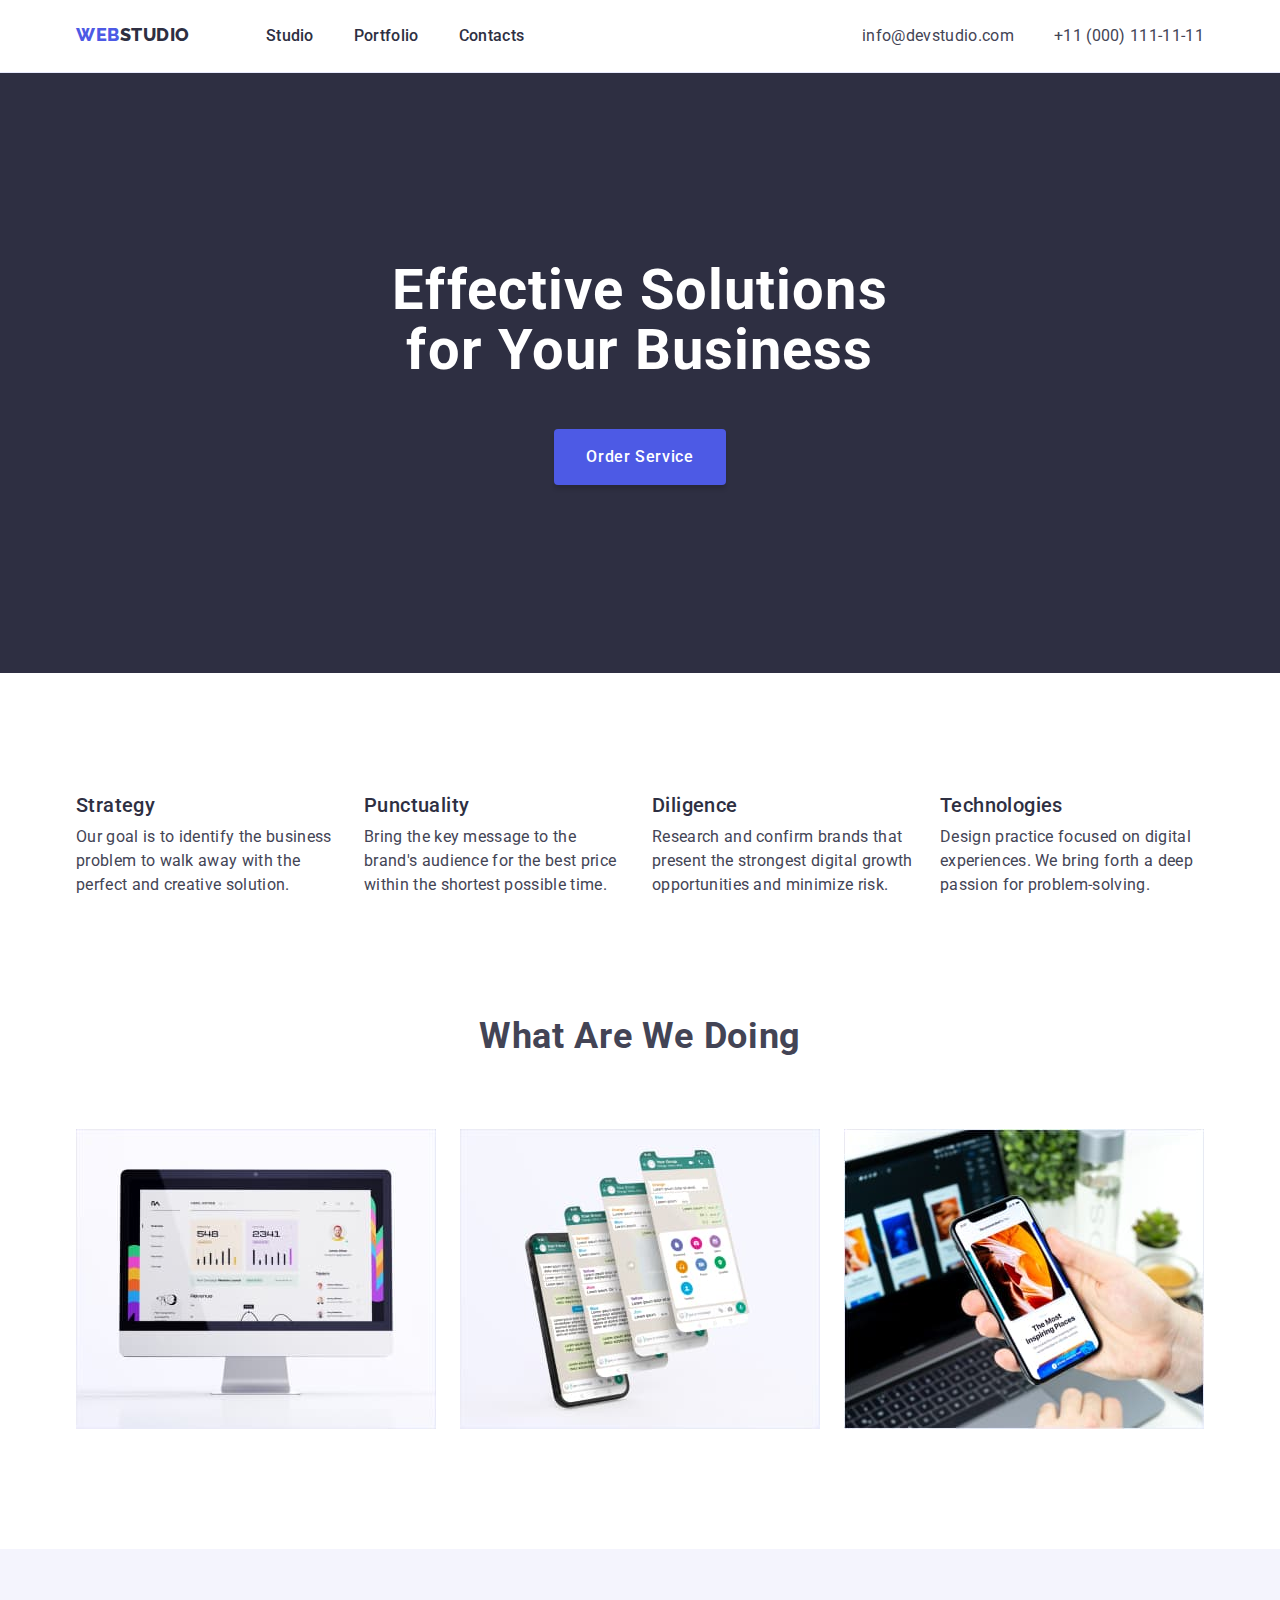
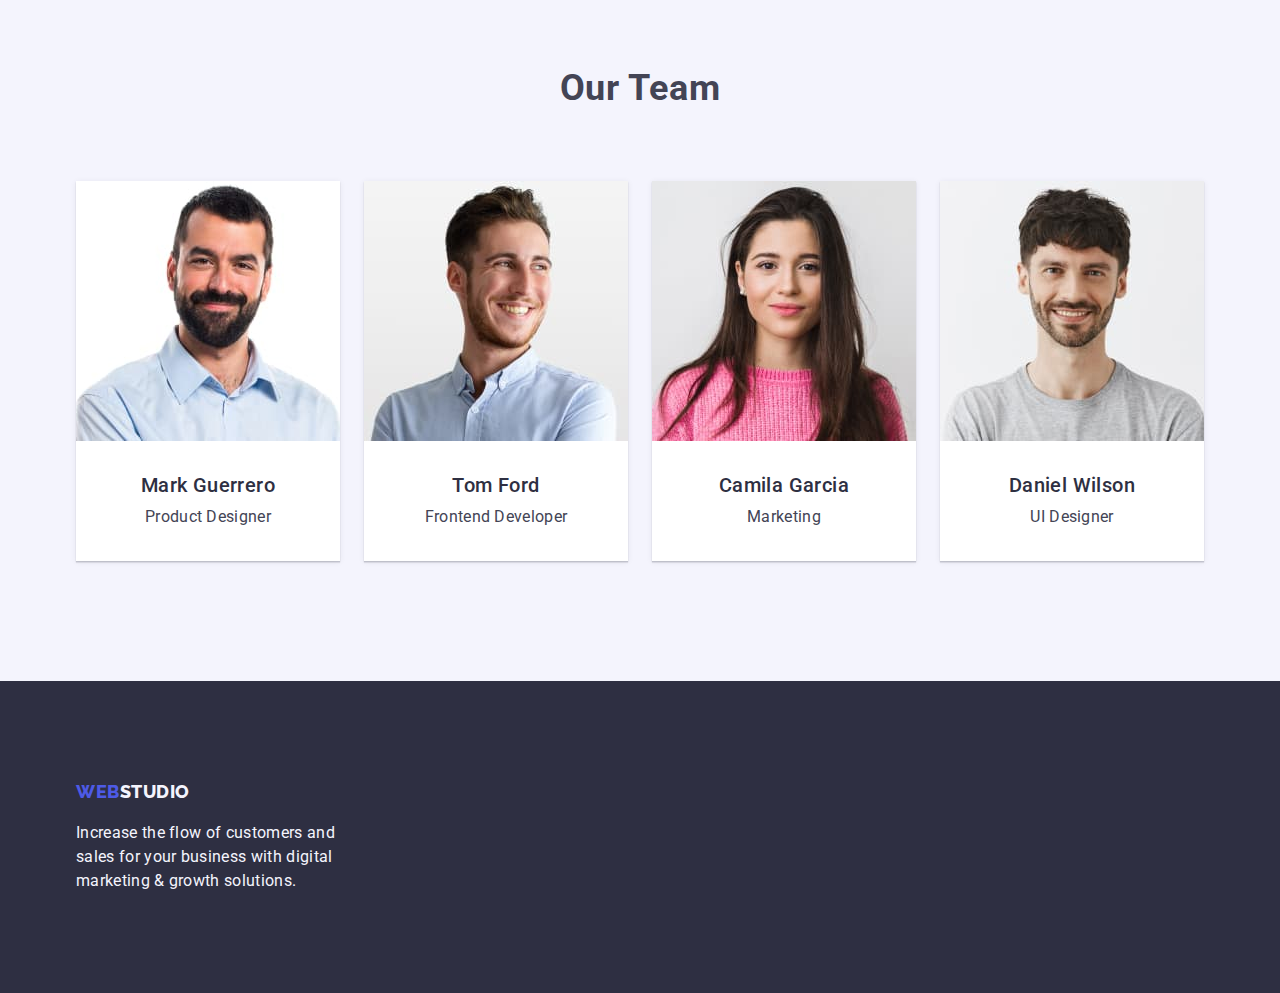
==== index.html @ c6caace6 "Initial commit" ====
<!DOCTYPE html>
<html lang="en">
  <head>
    <meta charset="UTF-8" />
    <meta http-equiv="X-UA-Compatible" content="IE=edge" />
    <meta name="viewport" content="width=device-width, initial-scale=1.0" />
    <title>Web Studio (Version 3.0)</title>
    <link
      rel="stylesheet"
      href="https://cdnjs.cloudflare.com/ajax/libs/modern-normalize/1.0.0/modern-normalize.min.css"
    />
    <link rel="stylesheet" href="./css/styles.css" />
    <link rel="preconnect" href="https://fonts.googleapis.com" />
    <link rel="preconnect" href="https://fonts.gstatic.com" crossorigin />
    <link
      href="https://fonts.googleapis.com/css2?family=Raleway:wght@800&family=Roboto:wght@400;500;700;900&display=swap"
      rel="stylesheet"
    />
  </head>
  <body>
    <!-- Header navigation -->
    <header class="header-section">
      <div class="container header-container">
        <nav class="navigation">
          <a class="logo" href="./index.html"
            >Web<span class="logo-header">Studio</span></a
          >
          <ul class="list menu-list">
            <li class="menu-item">
              <a class="link nav-link" href="./index.html">Studio</a>
            </li>
            <li class="menu-item">
              <a class="link nav-link" href="./portfolio.html">Portfolio</a>
            </li>
            <li class="menu-item">
              <a class="link nav-link" href="">Contacts</a>
            </li>
          </ul>
        </nav>
        <!-- Contacts -->
        <address class="address">
          <ul class="list menu-list">
            <li class="menu-item">
              <a class="link contact-link" href="mailto:info@devstudio.com"
                >info@devstudio.com</a
              >
            </li>
            <li class="menu-item">
              <a class="link contact-link" href="tel:+110001111111"
                >+11 (000) 111-11-11</a
              >
            </li>
          </ul>
        </address>
      </div>
    </header>
    <main>
      <!-- Hero section -->
      <section class="section hero-section">
        <div class="container hero-container">
          <h1 class="hero-title">Effective Solutions for Your Business</h1>
          <button class="hero-btn" type="button">Order Service</button>
        </div>
      </section>
      <!-- Second section -->
      <section class="section">
        <div class="container">
          <h2 hidden class="title .visually-hidden">List of possibilities</h2>
          <ul class="list list-possibilities">
            <li class="item">
              <h3 class="subtitle">Strategy</h3>
              <p class="text">
                Our goal is to identify the business problem to walk away with
                the perfect and creative solution.
              </p>
            </li>
            <li class="item">
              <h3 class="subtitle">Punctuality</h3>
              <p class="text">
                Bring the key message to the brand's audience for the best price
                within the shortest possible time.
              </p>
            </li>
            <li class="item">
              <h3 class="subtitle">Diligence</h3>
              <p class="text">
                Research and confirm brands that present the strongest digital
                growth opportunities and minimize risk.
              </p>
            </li>
            <li class="item">
              <h3 class="subtitle">Technologies</h3>
              <p class="text">
                Design practice focused on digital experiences. We bring forth a
                deep passion for problem-solving.
              </p>
            </li>
          </ul>
        </div>
      </section>
      <!-- Third section -->
      <section class="section second-section">
        <div class="container">
          <h2 class="title">What are we doing</h2>
          <ul class="list pictures-list">
            <li class="picture">
              <img
                class="hero-img"
                src="./images/studio/computer-screen.jpg"
                alt="White computer"
                width="360"
                height="300"
              />
            </li>
            <li class="picture">
              <img
                class="hero-img"
                src="./images/studio/phone.jpg"
                alt="Сhat on the phone"
                width="360"
                height="300"
              />
            </li>
            <li class="picture">
              <img
                class="hero-img"
                src="./images/studio/phone-in-hand.jpg"
                alt="Phone with program in hand"
                width="360"
                height="300"
              />
            </li>
          </ul>
        </div>
      </section>
      <!-- Fourth section -->
      <section class="team-section section">
        <div class="container">
          <h2 class="title">Our Team</h2>
          <ul class="list list-card">
            <li class="card">
              <img
                src="./images/studio/portrait-mark.jpg"
                alt="Portrait of Mark Guerrero"
                width="264"
                height="260"
              />
              <div class="user">
                <h3 class="subtitle">Mark Guerrero</h3>
                <p class="text">Product Designer</p>
              </div>
            </li>
            <li class="card">
              <img
                src="./images/studio/portrait-tom.jpg"
                alt="Portrait of Tom Ford"
                width="264"
                height="260"
              />
              <div class="user">
                <h3 class="subtitle">Tom Ford</h3>
                <p class="text">Frontend Developer</p>
              </div>
            </li>
            <li class="card">
              <img
                src="./images/studio/portrait-camila.jpg"
                alt="Portrait of Camila Garcia"
                width="264"
                height="260"
              />
              <div class="user">
                <h3 class="subtitle">Camila Garcia</h3>
                <p class="text">Marketing</p>
              </div>
            </li>
            <li class="card">
              <img
                src="./images/studio/portrait-daniel.jpg"
                alt="Portrait of Daniel Wilson"
                width="264"
                height="260"
              />
              <div class="user">
                <h3 class="subtitle">Daniel Wilson</h3>
                <p class="text">UI Designer</p>
              </div>
            </li>
          </ul>
        </div>
      </section>
    </main>
    <!-- Footer -->
    <footer class="footer-section section">
      <div class="container footer-container">
        <a class="logo footer-link" href="./index.html"
          >Web<span class="logo-footer">Studio</span></a
        >
        <p class="footer-text">
          Increase the flow of customers and sales for your business with
          digital marketing & growth solutions.
        </p>
      </div>
    </footer>
  </body>
</html>
---- css/styles.css ----
:root {
  --primary-color: #434455;
  --secondary-color: #2e2f42;
  --design-color: #4d5ae5;
  --action-color: #404bbf;
  --white-color: #ffffff;
  --light-background-color: #f4f4fd;
  --light-text-color: #f4f4fd;
  --frame-color: #e7e9fc;
  --primary-text: 'Roboto', sans-serif;
  --secondary-text: 'Raleway', sans-serif;
  --set-gap: 24px;
}
/* Body */
body {
  color: var(--primary-color);
  font-size: 16px;
  font-family: var(--primary-text);
  line-height: 1.5;
  letter-spacing: 0.02em;
  background-color: var(--white-color);
}
/* Reset start */
h1,
h2,
h3,
p {
  margin-top: 0;
  margin-bottom: 0;
}

img {
  display: block;
  max-width: 100%;
  height: auto;
}

button {
  cursor: pointer;
}

.link {
  text-decoration: none;
}

.list {
  list-style-type: none;
  margin: 0;
  padding: 0;
}
/* Reset end */

/* Container */
.container {
  width: 1158px;
  margin-left: auto;
  margin-right: auto;
  padding-left: 15px;
  padding-right: 15px;
}

/* Section */
.section {
  padding-top: 120px;
  padding-right: 0;
  padding-bottom: 120px;
  padding-left: 0;
}

/* Header */
.header-container {
  display: flex;
  align-items: center;
  justify-content: space-between;
}

.header-section {
  border-bottom: 1px solid var(--frame-color);
}

.navigation {
  display: flex;
  align-items: center;
  margin-right: auto;
}

.logo {
  height: 24px;
  margin-right: 76px;

  font-weight: 800;
  font-size: 18px;
  text-decoration: none;
  line-height: 1.17;
  font-family: var(--secondary-text);
  color: var(--design-color);
  text-transform: uppercase;
  letter-spacing: 0.03em;
}

.logo-header {
  color: var(--secondary-color);
}

.menu-list {
  display: flex;
  align-items: center;
  gap: 40px;
}

.link:hover,
.link:focus {
  color: var(--action-color);
}

.nav-link {
  display: block;
  padding-top: 24px;
  padding-bottom: 24px;

  font-weight: 500;
  color: var(--secondary-color);
}

.contact-link {
  display: block;
  padding-top: 24px;
  padding-bottom: 24px;

  color: var(--primary-color);
  font-style: normal;
}

/* Hero section in studio */
.hero-section {
  background-color: var(--secondary-color);
  padding: 188px 0;
}

.hero-container {
  text-align: center;
}

.hero-title {
  margin-top: 0;
  margin-right: auto;
  margin-bottom: 48px;
  margin-left: auto;

  font-weight: 700;
  font-size: 56px;
  line-height: 1.07;
  letter-spacing: 0.02em;
  color: var(--white-color);
  max-width: 496px;
  height: 120px;
}

.hero-btn {
  display: block;
  padding-top: 16px;
  padding-right: 32px;
  padding-bottom: 16px;
  padding-left: 32px;
  min-width: 169px;
  min-height: 56px;
  margin-top: 0;
  margin-right: auto;
  margin-bottom: 0;
  margin-left: auto;

  background-color: var(--design-color);
  border-radius: 4px;
  box-shadow: 0px 4px 4px rgba(0, 0, 0, 0.15);
  font-weight: 500;
  letter-spacing: 0.04em;
  color: var(--white-color);
  font-size: 16px;
  line-height: 1.5;
  border: transparent;
}

.hero-btn:hover,
.hero-btn:focus {
  color: var(--white-color);
  background-color: var(--action-color);
}

/* All sections  */

.title {
  min-width: 323px;
  margin-bottom: 72px;

  font-weight: 700;
  font-size: 36px;
  line-height: 1.11;
  text-align: center;
  text-transform: capitalize;
  letter-spacing: 0.02em;
  color: var(--primary-color);
}

.visually-hidden {
  position: absolute;
  width: 1px;
  height: 1px;
  margin: -1px;
  border: 0;
  padding: 0;
  white-space: nowrap;
  clip-path: inset(100%);
  clip: rect(0 0 0 0);
  overflow: hidden;
}

.subtitle {
  margin-bottom: 8px;

  font-weight: 500;
  font-size: 20px;
  line-height: 1.2;
  color: var(--secondary-color);
  letter-spacing: 0.02em;
}

.text {
  color: var(--primary-color);
}

/* Second section */

.second-section {
  padding-top: 0;
}
.list-possibilities {
  display: flex;
  gap: var(--set-gap);
}

.item {
  flex-basis: calc((100% - 3 * var(--set-gap)) / 4);
}

/* Third section */
.pictures-list {
  display: flex;
  padding: 0px;
  gap: var(--set-gap);
  margin-top: 72px;
  justify-content: center;
  flex-wrap: wrap;
  max-width: 1128px;
}

.picture {
  flex-basis: calc((100% - 2 * var(--set-gap)) / 3);
}

/*Team section  */
.team-section {
  background-color: var(--light-background-color);
}

.list-card {
  display: flex;
  justify-content: center;
  gap: var(--set-gap);
  max-width: 1128px;
}

.card {
  height: 380px;
  background-color: var(--white-color);
  box-shadow: 0px 1px 6px rgba(46, 47, 66, 0.08),
    0px 1px 1px rgba(46, 47, 66, 0.16), 0px 2px 1px rgba(46, 47, 66, 0.08);
  flex-basis: calc((100% - 3 * var(--set-gap)) / 4);
}

.user {
  padding-top: 32px;
  padding-right: 16px;
  padding-bottom: 32px;
  padding-left: 16px;
  text-align: center;
  border-top-left-radius: 0px;
  border-top-right-radius: 0px;
  border-bottom-right-radius: 4px;
  border-bottom-left-radius: 4px;
}

/* Portfolio */
.section-portfolio {
  padding-top: 96px;
  padding-bottom: 96px;
}

.btn-list {
  display: flex;
  align-items: center;
  justify-content: center;
  min-width: 586px;
  margin-bottom: 72px;
  gap: 24px;
}

.btn {
  padding-top: 12px;
  padding-right: 24px;
  padding-bottom: 12px;
  padding-left: 24px;

  color: var(--design-color);
  background-color: var(--light-background-color);
  font-weight: 500;
  border-radius: 4px;
  border: 1px solid var(--frame-color);
  font-size: 16px;
  line-height: 1.5;
  letter-spacing: 0.04em;
}

.btn:hover,
.btn:focus {
  color: var(--white-color);
  background-color: var(--action-color);
  border: 1px solid transparent;
}

.list-img-card {
  display: flex;
  flex-wrap: wrap;
  row-gap: 48px;
  column-gap: var(--set-gap);
  max-width: 1128px;
}

.img-card {
  flex-basis: calc((100% - 2 * var(--set-gap)) / 3);
}

.desc {
  padding-top: 32px;
  padding-right: 16px;
  padding-bottom: 32px;
  padding-left: 16px;
  border: 1px solid var(--frame-color);
  border-top: none;
  background-color: var(--white-color);
}

/* Footer */
.footer-section {
  background-color: var(--secondary-color);
  padding-top: 100px;
  padding-right: 0;
  padding-bottom: 100px;
  padding-left: 0;
}

.footer-link {
  display: inline-block;
  margin-bottom: 16px;
}

.logo-footer {
  color: var(--light-text-color);
}

.footer-text {
  width: 264px;
  color: var(--light-text-color);
}
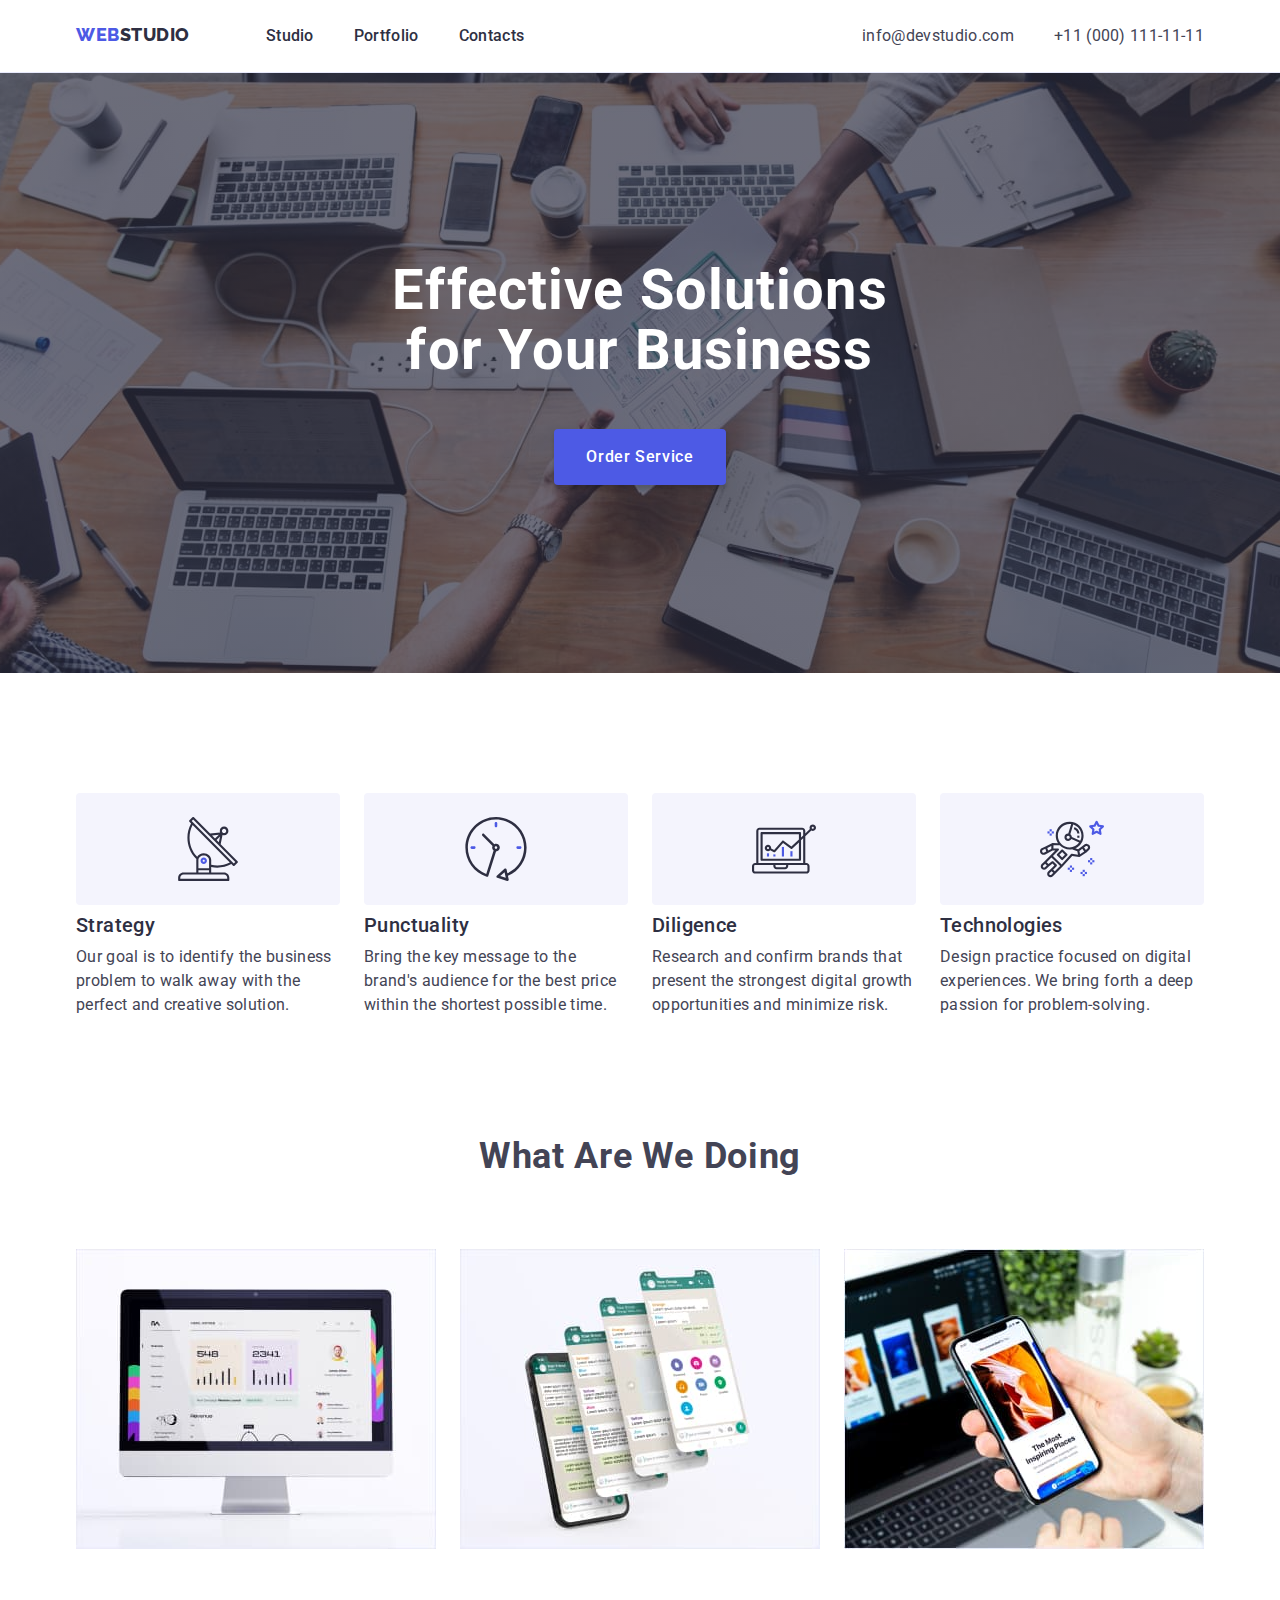
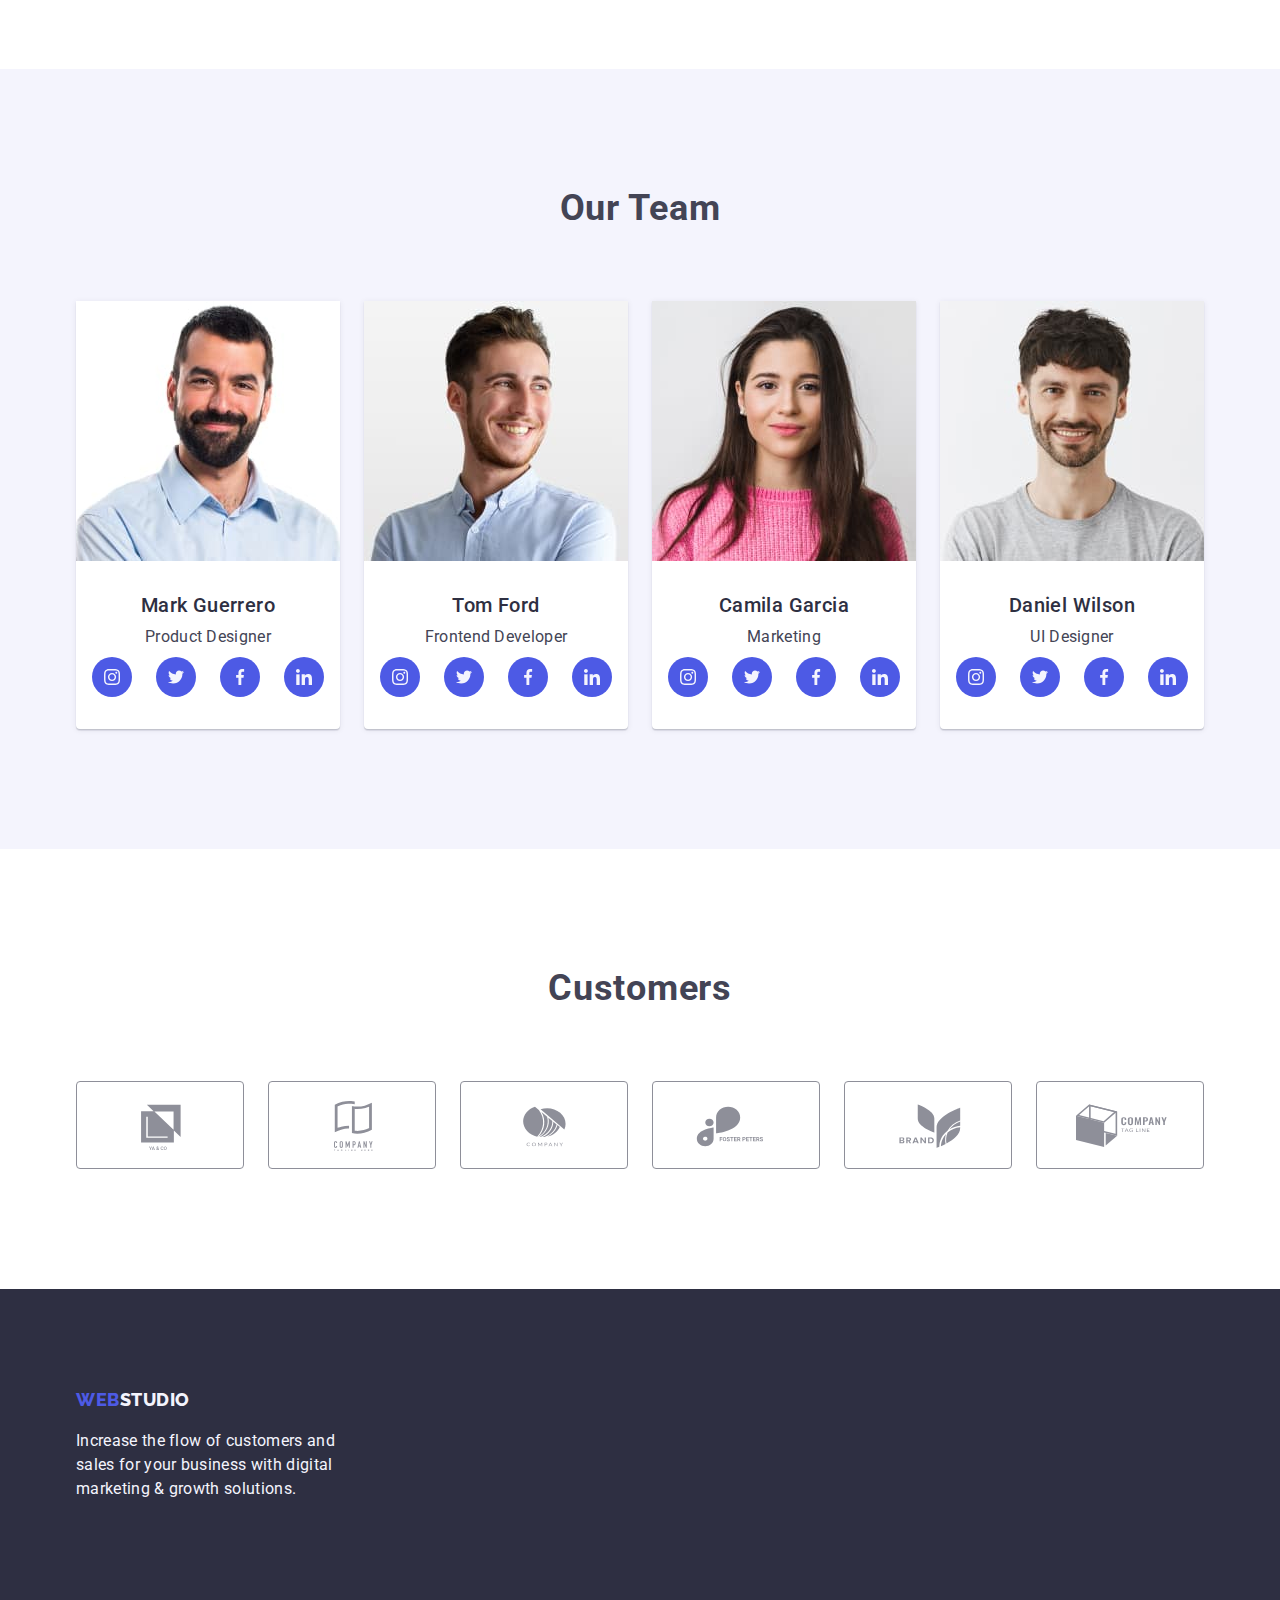
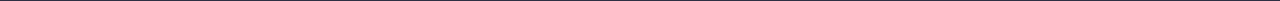
==== commit 1af55d20: "Icons" ====
--- a/index.html
+++ b/index.html
@@ -65,9 +65,14 @@
       <!-- Second section -->
       <section class="section">
         <div class="container">
-          <h2 hidden class="title .visually-hidden">List of possibilities</h2>
+          <h2 hidden class="title visually-hidden">List of possibilities</h2>
           <ul class="list list-possibilities">
             <li class="item">
+              <div class="backgroung-icon">
+                <svg class="icon-design" height="64" width="64">
+                  <use href="../images/icons/sprite.svg#icon-antenna"></use>
+                </svg>
+              </div>
               <h3 class="subtitle">Strategy</h3>
               <p class="text">
                 Our goal is to identify the business problem to walk away with
@@ -75,6 +80,11 @@
               </p>
             </li>
             <li class="item">
+              <div class="backgroung-icon">
+                <svg class="icon-design" height="64" width="64">
+                  <use href="../images/icons/sprite.svg#icon-clock"></use>
+                </svg>
+              </div>
               <h3 class="subtitle">Punctuality</h3>
               <p class="text">
                 Bring the key message to the brand's audience for the best price
@@ -82,6 +92,11 @@
               </p>
             </li>
             <li class="item">
+              <div class="backgroung-icon">
+                <svg class="icon-design" height="64" width="64">
+                  <use href="../images/icons/sprite.svg#icon-diagram"></use>
+                </svg>
+              </div>
               <h3 class="subtitle">Diligence</h3>
               <p class="text">
                 Research and confirm brands that present the strongest digital
@@ -89,6 +104,11 @@
               </p>
             </li>
             <li class="item">
+              <div class="backgroung-icon">
+                <svg class="icon-design" height="64" width="64">
+                  <use href="../images/icons/sprite.svg#icon-astronaut"></use>
+                </svg>
+              </div>
               <h3 class="subtitle">Technologies</h3>
               <p class="text">
                 Design practice focused on digital experiences. We bring forth a
@@ -148,6 +168,44 @@
               <div class="user">
                 <h3 class="subtitle">Mark Guerrero</h3>
                 <p class="text">Product Designer</p>
+                <ul class="social-list list">
+                  <li class="social-item">
+                    <a href="" class="social-link">
+                      <svg class="social-icon">
+                        <use
+                          href="../images/icons/sprite.svg#icon-instagram"
+                        ></use>
+                      </svg>
+                    </a>
+                  </li>
+                  <li class="social-item">
+                    <a href="" class="social-link link">
+                      <svg class="social-icon">
+                        <use
+                          href="../images/icons/sprite.svg#icon-twitter"
+                        ></use>
+                      </svg>
+                    </a>
+                  </li>
+                  <li class="social-item">
+                    <a href="" class="social-link link">
+                      <svg class="social-icon">
+                        <use
+                          href="../images/icons/sprite.svg#icon-facebook"
+                        ></use>
+                      </svg>
+                    </a>
+                  </li>
+                  <li class="social-item">
+                    <a href="" class="social-link link">
+                      <svg class="social-icon">
+                        <use
+                          href="../images/icons/sprite.svg#icon-linkedin"
+                        ></use>
+                      </svg>
+                    </a>
+                  </li>
+                </ul>
               </div>
             </li>
             <li class="card">
@@ -160,6 +218,44 @@
               <div class="user">
                 <h3 class="subtitle">Tom Ford</h3>
                 <p class="text">Frontend Developer</p>
+                <ul class="social-list list">
+                  <li class="social-item">
+                    <a href="" class="social-link">
+                      <svg class="social-icon">
+                        <use
+                          href="../images/icons/sprite.svg#icon-instagram"
+                        ></use>
+                      </svg>
+                    </a>
+                  </li>
+                  <li class="social-item">
+                    <a href="" class="social-link link">
+                      <svg class="social-icon">
+                        <use
+                          href="../images/icons/sprite.svg#icon-twitter"
+                        ></use>
+                      </svg>
+                    </a>
+                  </li>
+                  <li class="social-item">
+                    <a href="" class="social-link link">
+                      <svg class="social-icon">
+                        <use
+                          href="../images/icons/sprite.svg#icon-facebook"
+                        ></use>
+                      </svg>
+                    </a>
+                  </li>
+                  <li class="social-item">
+                    <a href="" class="social-link link">
+                      <svg class="social-icon">
+                        <use
+                          href="../images/icons/sprite.svg#icon-linkedin"
+                        ></use>
+                      </svg>
+                    </a>
+                  </li>
+                </ul>
               </div>
             </li>
             <li class="card">
@@ -172,6 +268,44 @@
               <div class="user">
                 <h3 class="subtitle">Camila Garcia</h3>
                 <p class="text">Marketing</p>
+                <ul class="social-list list">
+                  <li class="social-item">
+                    <a href="" class="social-link">
+                      <svg class="social-icon">
+                        <use
+                          href="../images/icons/sprite.svg#icon-instagram"
+                        ></use>
+                      </svg>
+                    </a>
+                  </li>
+                  <li class="social-item">
+                    <a href="" class="social-link link">
+                      <svg class="social-icon">
+                        <use
+                          href="../images/icons/sprite.svg#icon-twitter"
+                        ></use>
+                      </svg>
+                    </a>
+                  </li>
+                  <li class="social-item">
+                    <a href="" class="social-link link">
+                      <svg class="social-icon">
+                        <use
+                          href="../images/icons/sprite.svg#icon-facebook"
+                        ></use>
+                      </svg>
+                    </a>
+                  </li>
+                  <li class="social-item">
+                    <a href="" class="social-link link">
+                      <svg class="social-icon">
+                        <use
+                          href="../images/icons/sprite.svg#icon-linkedin"
+                        ></use>
+                      </svg>
+                    </a>
+                  </li>
+                </ul>
               </div>
             </li>
             <li class="card">
@@ -184,7 +318,94 @@
               <div class="user">
                 <h3 class="subtitle">Daniel Wilson</h3>
                 <p class="text">UI Designer</p>
-              </div>
+                <ul class="social-list list">
+                  <li class="social-item">
+                    <a href="" class="social-link">
+                      <svg class="social-icon">
+                        <use
+                          href="../images/icons/sprite.svg#icon-instagram"
+                        ></use>
+                      </svg>
+                    </a>
+                  </li>
+                  <li class="social-item">
+                    <a href="" class="social-link link">
+                      <svg class="social-icon">
+                        <use
+                          href="../images/icons/sprite.svg#icon-twitter"
+                        ></use>
+                      </svg>
+                    </a>
+                  </li>
+                  <li class="social-item">
+                    <a href="" class="social-link link">
+                      <svg class="social-icon">
+                        <use
+                          href="../images/icons/sprite.svg#icon-facebook"
+                        ></use>
+                      </svg>
+                    </a>
+                  </li>
+                  <li class="social-item">
+                    <a href="" class="social-link link">
+                      <svg class="social-icon">
+                        <use
+                          href="../images/icons/sprite.svg#icon-linkedin"
+                        ></use>
+                      </svg>
+                    </a>
+                  </li>
+                </ul>
+              </div>
+            </li>
+          </ul>
+        </div>
+      </section>
+      <section class="customers section">
+        <div class="container">
+          <h2 class="title">Customers</h2>
+          <ul class="list custom-list">
+            <li class="custom-item">
+              <a href="" class="custom-link">
+                <svg class="custom-logo">
+                  <use href="./images/icons/sprite.svg#icon-logo"></use>
+                </svg>
+              </a>
+            </li>
+            <li class="custom-item">
+              <a href="" class="custom-link">
+                <svg class="custom-logo">
+                  <use href="./images/icons/sprite.svg#icon-logo-1"></use>
+                </svg>
+              </a>
+            </li>
+            <li class="custom-item">
+              <a href="" class="custom-link">
+                <svg class="custom-logo">
+                  <use href="./images/icons/sprite.svg#icon-logo-2"></use>
+                </svg>
+              </a>
+            </li>
+            <li class="custom-item">
+              <a href="" class="custom-link">
+                <svg class="custom-logo">
+                  <use href="./images/icons/sprite.svg#icon-logo-3"></use>
+                </svg>
+              </a>
+            </li>
+            <li class="custom-item">
+              <a href="" class="custom-link">
+                <svg class="custom-logo">
+                  <use href="./images/icons/sprite.svg#icon-logo-4"></use>
+                </svg>
+              </a>
+            </li>
+            <li class="custom-item">
+              <a href="" class="custom-link">
+                <svg class="custom-logo">
+                  <use href="./images/icons/sprite.svg#icon-logo-5"></use>
+                </svg>
+              </a>
             </li>
           </ul>
         </div>
--- a/css/styles.css
+++ b/css/styles.css
@@ -10,7 +10,10 @@
   --primary-text: 'Roboto', sans-serif;
   --secondary-text: 'Raleway', sans-serif;
   --set-gap: 24px;
-}
+  --hero-background-color: rgba(46, 47, 66, 0.7);
+  --light-slate-border-color: #8e8f99;
+}
+
 /* Body */
 body {
   color: var(--primary-color);
@@ -20,6 +23,7 @@
   letter-spacing: 0.02em;
   background-color: var(--white-color);
 }
+
 /* Reset start */
 h1,
 h2,
@@ -76,6 +80,9 @@
 
 .header-section {
   border-bottom: 1px solid var(--frame-color);
+  max-width: 1440px;
+  margin-left: auto;
+  margin-right: auto;
 }
 
 .navigation {
@@ -133,8 +140,19 @@
 
 /* Hero section in studio */
 .hero-section {
-  background-color: var(--secondary-color);
+  background-color: var(--hero-background-color);
+  background-image: linear-gradient(
+      rgba(46, 47, 66, 0.7),
+      rgba(46, 47, 66, 0.7)
+    ),
+    url('../images/studio/people-office.jpg');
+  background-position: center center;
+  background-repeat: no-repeat;
+  background-size: cover;
   padding: 188px 0;
+  max-width: 1440px;
+  margin-left: auto;
+  margin-right: auto;
 }
 
 .hero-container {
@@ -238,6 +256,22 @@
   gap: var(--set-gap);
 }
 
+.backgroung-icon {
+  display: flex;
+  align-items: center;
+  justify-content: center;
+  background-color: var(--light-background-color);
+  border-radius: 4px;
+  width: 264px;
+  height: 112px;
+  margin-bottom: 8px;
+}
+
+.icon-design {
+  height: 64px;
+  width: 64px;
+}
+
 .item {
   flex-basis: calc((100% - 3 * var(--set-gap)) / 4);
 }
@@ -260,6 +294,8 @@
 /*Team section  */
 .team-section {
   background-color: var(--light-background-color);
+  margin-left: auto;
+  margin-right: auto;
 }
 
 .list-card {
@@ -270,11 +306,15 @@
 }
 
 .card {
-  height: 380px;
+  min-height: 380px;
   background-color: var(--white-color);
   box-shadow: 0px 1px 6px rgba(46, 47, 66, 0.08),
     0px 1px 1px rgba(46, 47, 66, 0.16), 0px 2px 1px rgba(46, 47, 66, 0.08);
   flex-basis: calc((100% - 3 * var(--set-gap)) / 4);
+  border-top-left-radius: 0px;
+  border-top-right-radius: 0px;
+  border-bottom-right-radius: 4px;
+  border-bottom-left-radius: 4px;
 }
 
 .user {
@@ -283,10 +323,67 @@
   padding-bottom: 32px;
   padding-left: 16px;
   text-align: center;
-  border-top-left-radius: 0px;
-  border-top-right-radius: 0px;
-  border-bottom-right-radius: 4px;
-  border-bottom-left-radius: 4px;
+}
+
+.social-list {
+  display: flex;
+  gap: 24px;
+  margin-top: 8px;
+}
+
+.social-link {
+  display: flex;
+  justify-content: center;
+  align-items: center;
+  background-color: var(--design-color);
+  width: 40px;
+  height: 40px;
+  border-radius: 50%;
+}
+
+.social-link:hover,
+.social-link:focus {
+  background-color: var(--action-color);
+}
+
+.social-icon {
+  width: 16px;
+  height: 16px;
+  fill: var(--light-background-color);
+}
+
+/* Customers section */
+.custom-list {
+  display: flex;
+  align-items: center;
+  justify-content: center;
+  gap: 24px;
+}
+
+.custom-link {
+  display: flex;
+  width: 168px;
+  height: 88px;
+  border: 1px solid var(--light-slate-border-color);
+  border-radius: 4px;
+  align-items: center;
+  justify-content: center;
+}
+
+.custom-link:hover,
+.custom-link:focus {
+  border-color: var(--action-color);
+}
+
+.custom-logo {
+  width: 104px;
+  height: 54px;
+  fill: var(--light-slate-border-color);
+}
+
+.custom-logo:hover,
+.custom-logo:focus {
+  fill: var(--action-color);
 }
 
 /* Portfolio */
@@ -325,6 +422,8 @@
   color: var(--white-color);
   background-color: var(--action-color);
   border: 1px solid transparent;
+  box-shadow: 0px 3px 1px rgba(0, 0, 0, 0.1), 0px 2px 1px rgba(0, 0, 0, 0.08),
+    0px 2px 2px rgba(0, 0, 0, 0.12);
 }
 
 .list-img-card {
@@ -337,6 +436,13 @@
 
 .img-card {
   flex-basis: calc((100% - 2 * var(--set-gap)) / 3);
+}
+
+.img-card:hover,
+.img-card:focus {
+  box-shadow: 0px 1px 6px rgba(46, 47, 66, 0.08),
+    0px 1px 1px rgba(46, 47, 66, 0.16), 0px 2px 1px rgba(46, 47, 66, 0.08);
+  cursor: pointer;
 }
 
 .desc {
@@ -356,6 +462,8 @@
   padding-right: 0;
   padding-bottom: 100px;
   padding-left: 0;
+  margin-left: auto;
+  margin-right: auto;
 }
 
 .footer-link {
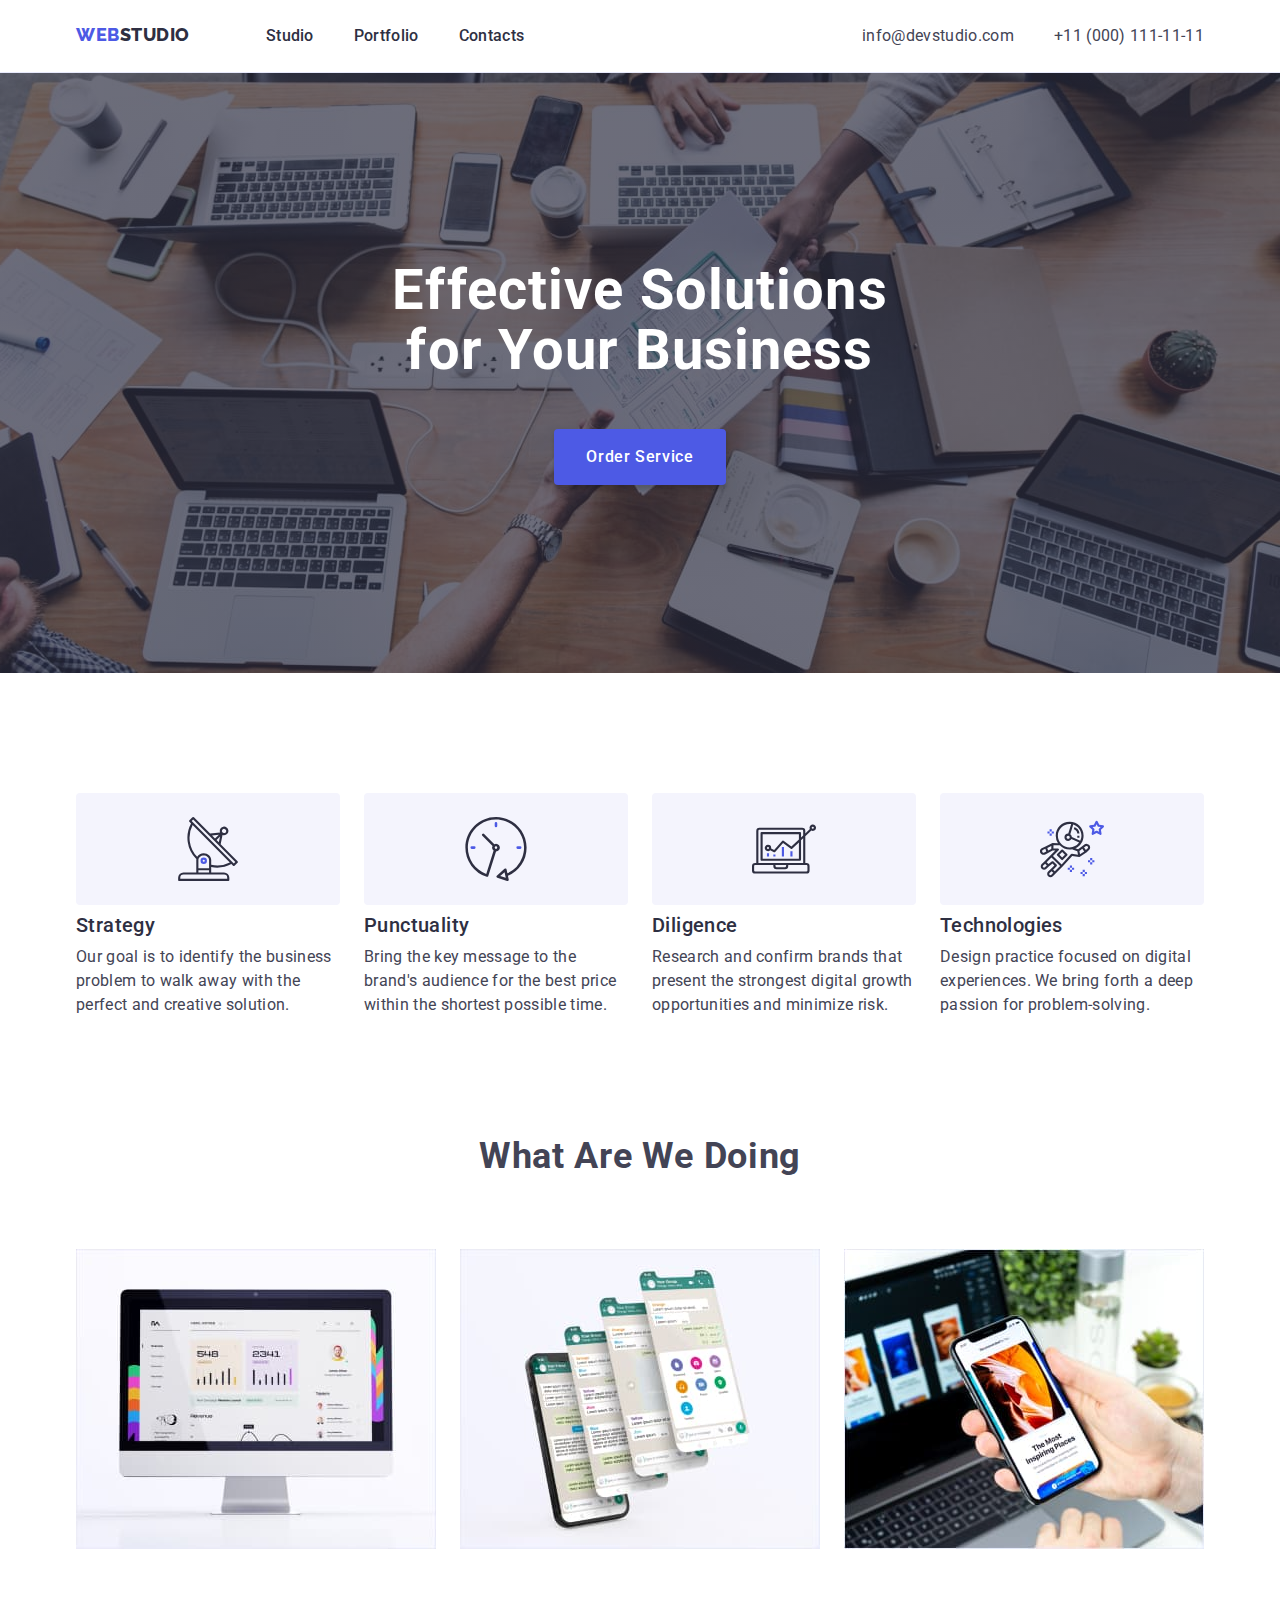
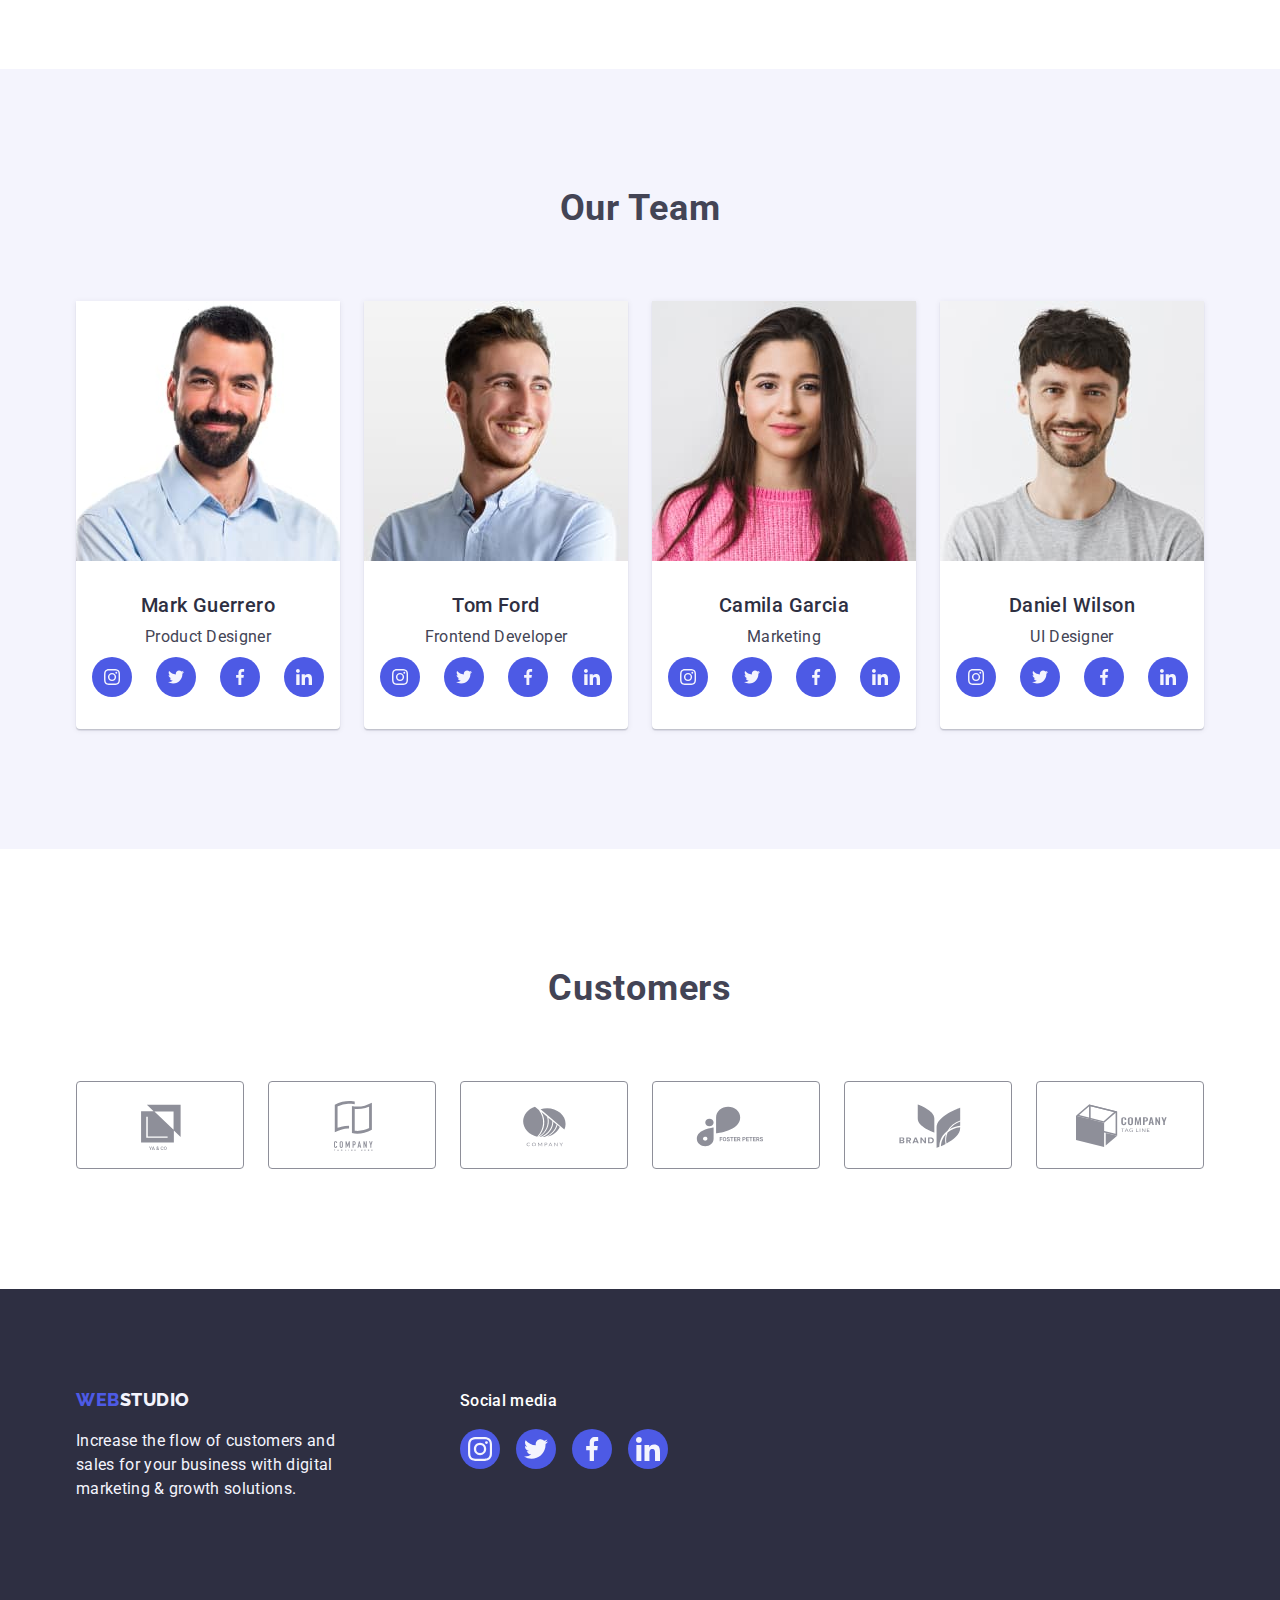
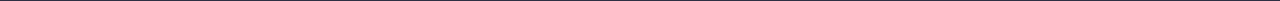
==== commit f94cce16: "Finished hm4" ====
--- a/index.html
+++ b/index.html
@@ -414,13 +414,48 @@
     <!-- Footer -->
     <footer class="footer-section section">
       <div class="container footer-container">
-        <a class="logo footer-link" href="./index.html"
-          >Web<span class="logo-footer">Studio</span></a
-        >
-        <p class="footer-text">
-          Increase the flow of customers and sales for your business with
-          digital marketing & growth solutions.
-        </p>
+        <div class="footer-content">
+          <a class="logo footer-link" href="./index.html"
+            >Web<span class="logo-footer">Studio</span></a
+          >
+          <p class="footer-text">
+            Increase the flow of customers and sales for your business with
+            digital marketing & growth solutions.
+          </p>
+        </div>
+        <div class="footer-content">
+          <p class="footer-subtitle">Social media</p>
+          <ul class="social-media-list list">
+            <li>
+              <a href="" class="social-media-link">
+                <svg class="social-media-icon" height="24" width="24">
+                  <use href="../images/icons/sprite.svg#icon-instagram"></use>
+                </svg>
+              </a>
+            </li>
+            <li>
+              <a href="" class="social-media-link">
+                <svg class="social-media-icon" height="24" width="24">
+                  <use href="../images/icons/sprite.svg#icon-twitter"></use>
+                </svg>
+              </a>
+            </li>
+            <li>
+              <a href="" class="social-media-link">
+                <svg class="social-media-icon" height="24" width="24">
+                  <use href="../images/icons/sprite.svg#icon-facebook"></use>
+                </svg>
+              </a>
+            </li>
+            <li>
+              <a href="" class="social-media-link">
+                <svg class="social-media-icon" height="24" width="24">
+                  <use href="../images/icons/sprite.svg#icon-linkedin"></use>
+                </svg>
+              </a>
+            </li>
+          </ul>
+        </div>
       </div>
     </footer>
   </body>
--- a/css/styles.css
+++ b/css/styles.css
@@ -12,6 +12,7 @@
   --set-gap: 24px;
   --hero-background-color: rgba(46, 47, 66, 0.7);
   --light-slate-border-color: #8e8f99;
+  --action-green-color: #31d0aa;
 }
 
 /* Body */
@@ -198,9 +199,13 @@
   border: transparent;
 }
 
-.hero-btn:hover,
+.hero-btn:hover {
+  background-color: var(--action-color);
+  box-shadow: 0px 1px 6px rgba(46, 47, 66, 0.08),
+    0px 1px 1px rgba(46, 47, 66, 0.16), 0px 2px 1px rgba(46, 47, 66, 0.08);
+}
+
 .hero-btn:focus {
-  color: var(--white-color);
   background-color: var(--action-color);
 }
 
@@ -445,6 +450,9 @@
   cursor: pointer;
 }
 
+.img-background {
+  background-color: var(--design-color);
+}
 .desc {
   padding-top: 32px;
   padding-right: 16px;
@@ -466,6 +474,12 @@
   margin-right: auto;
 }
 
+.footer-container {
+  display: flex;
+  align-items: baseline;
+  gap: 120px;
+}
+
 .footer-link {
   display: inline-block;
   margin-bottom: 16px;
@@ -479,3 +493,34 @@
   width: 264px;
   color: var(--light-text-color);
 }
+
+.footer-subtitle {
+  font-weight: 500;
+  letter-spacing: 0.02em;
+  color: var(--white-color);
+  margin-bottom: 16px;
+}
+
+.social-media-list {
+  display: flex;
+  gap: 16px;
+}
+
+.social-media-link {
+  display: flex;
+  align-items: center;
+  justify-content: center;
+  border-radius: 50%;
+  background-color: var(--design-color);
+  width: 40px;
+  height: 40px;
+}
+.social-media-link:hover,
+.social-media-link:focus {
+  background-color: #31d0aa;
+}
+
+.social-media-icon {
+  width: 24px;
+  height: 24px;
+}
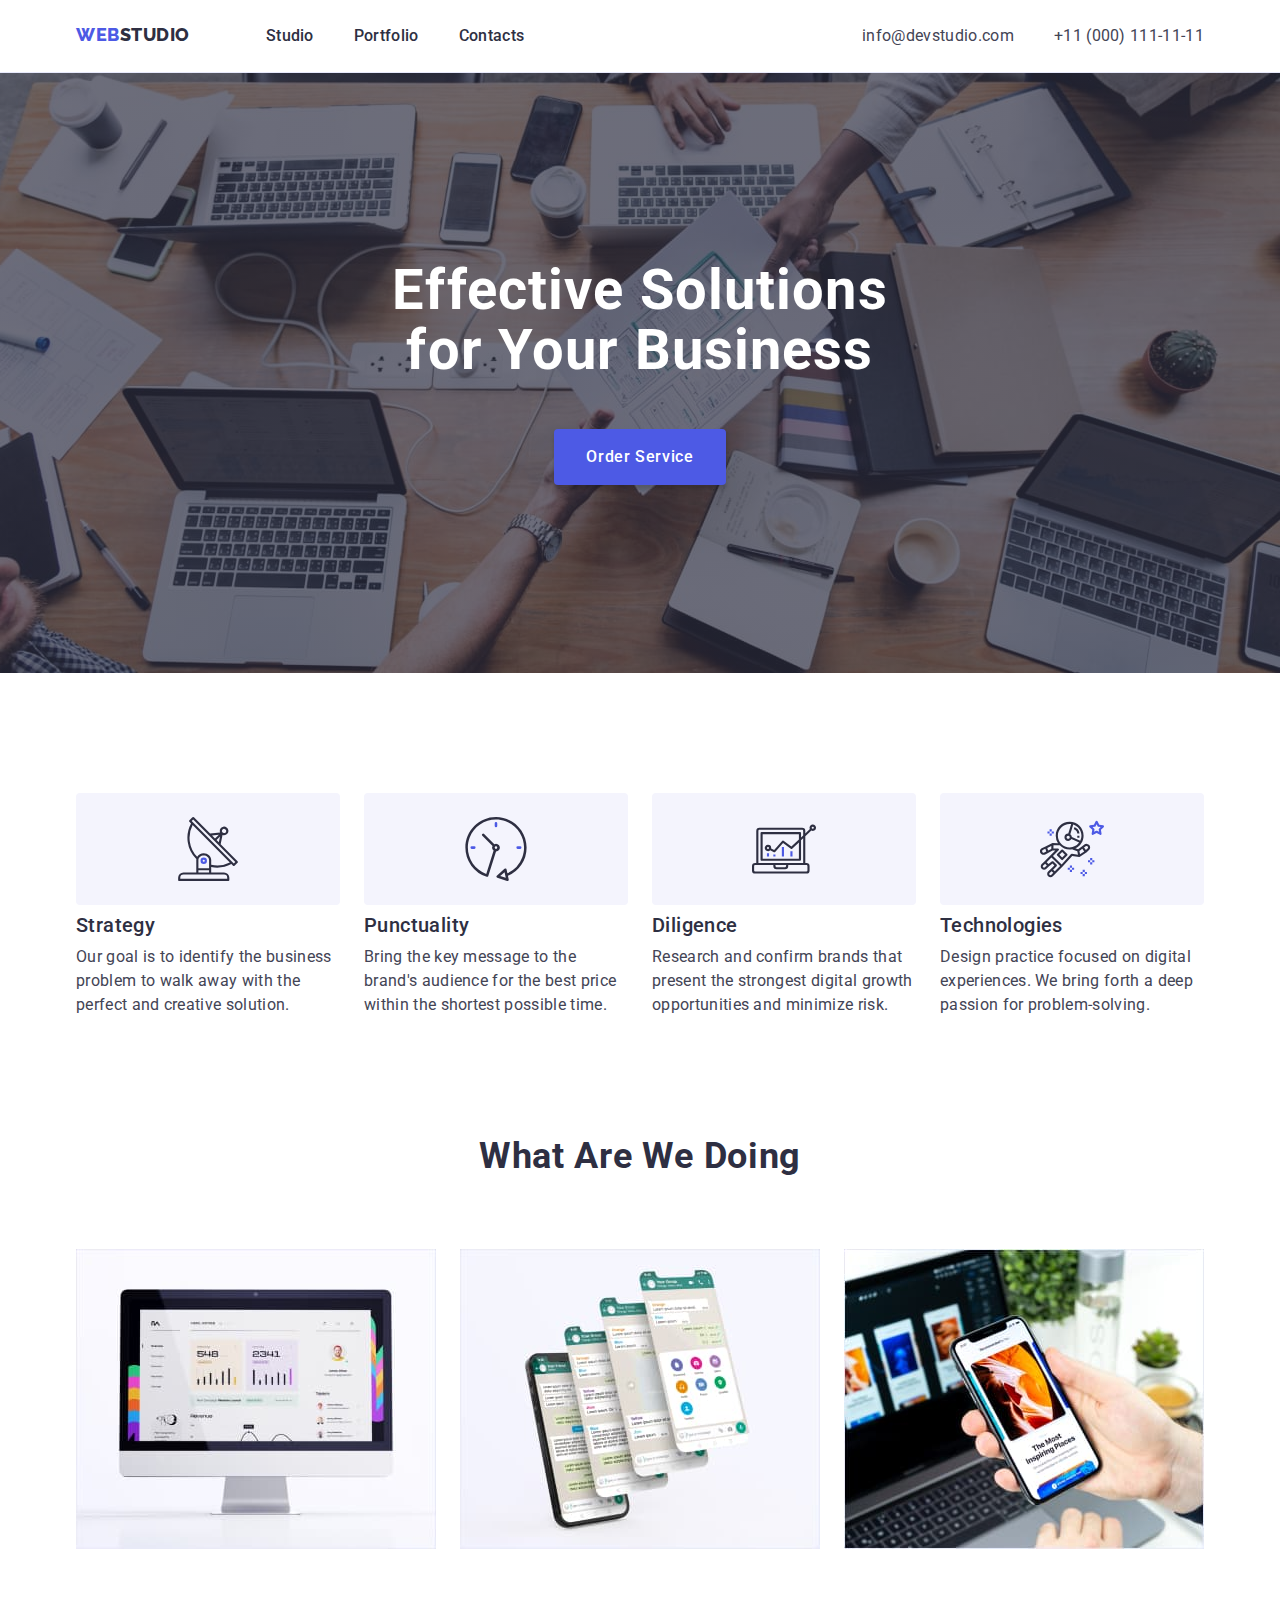
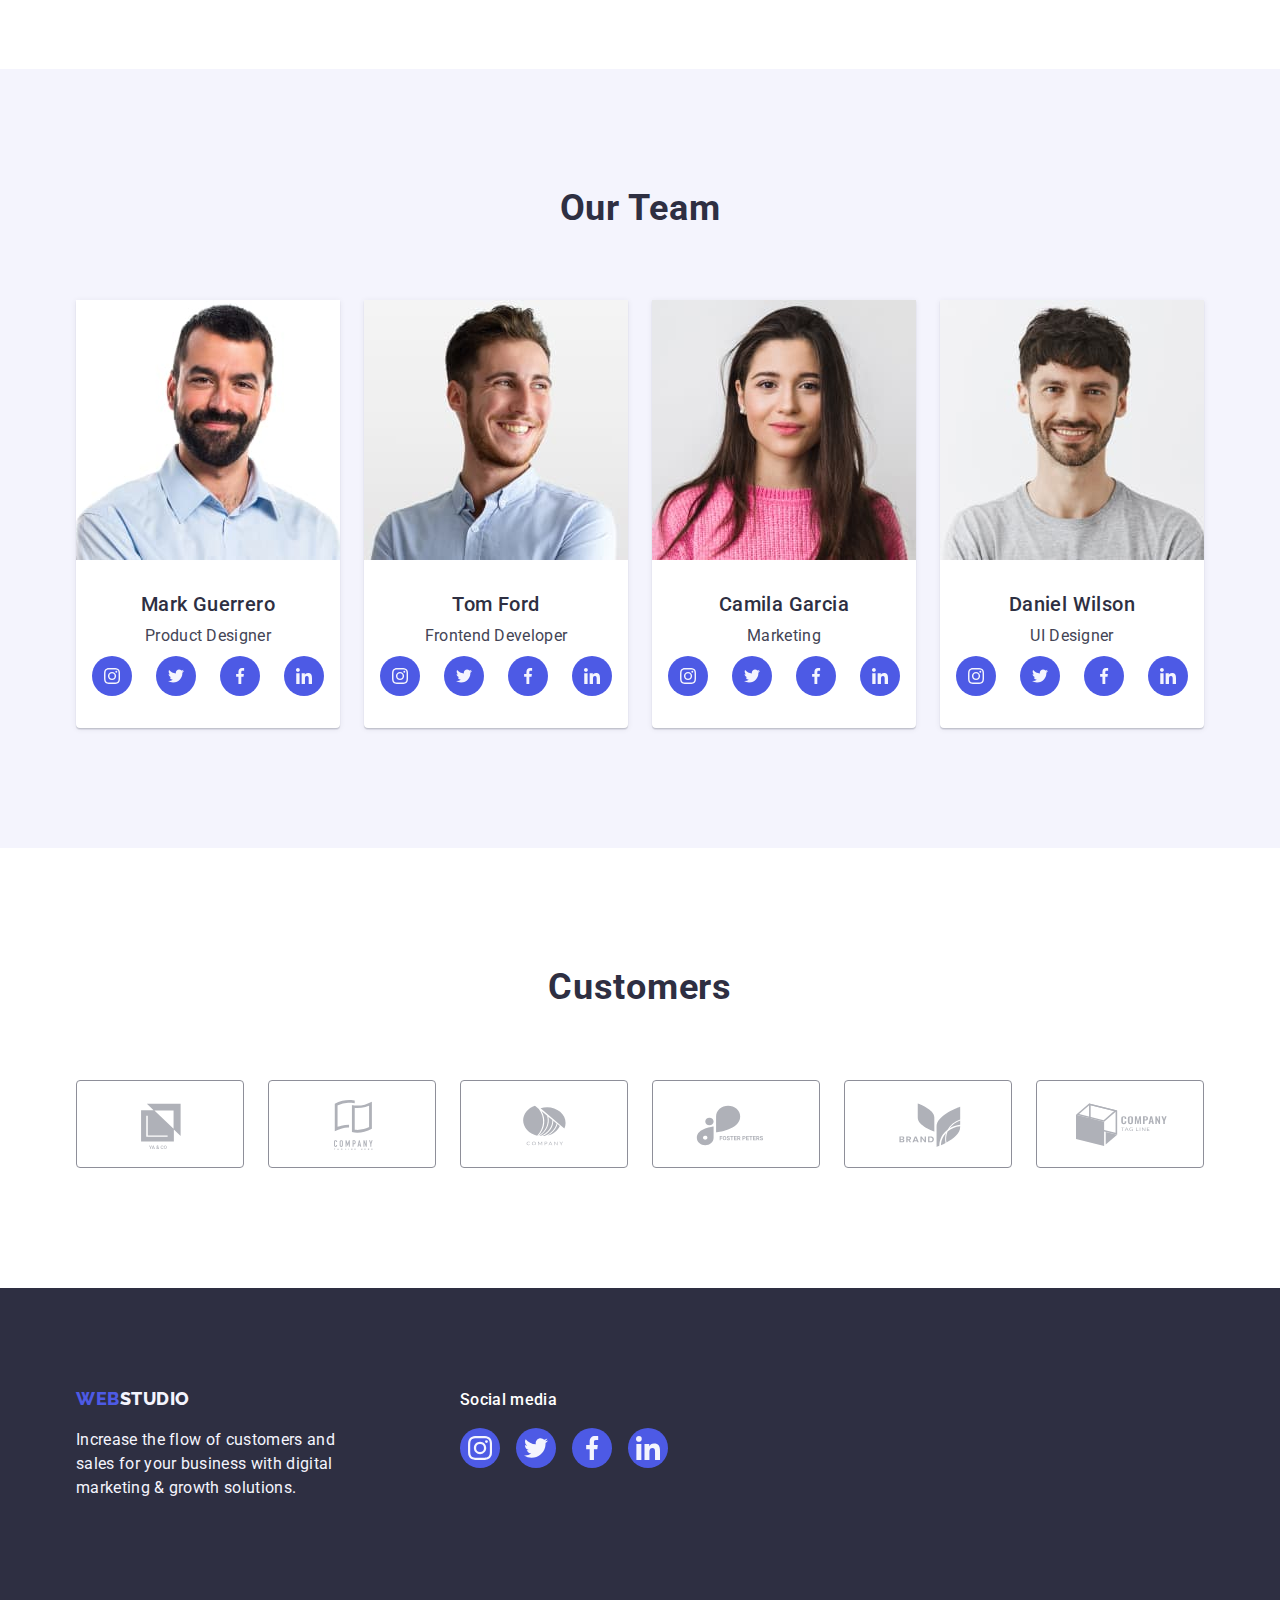
==== commit e751c7af: "Fixed mistakes" ====
--- a/index.html
+++ b/index.html
@@ -70,7 +70,7 @@
             <li class="item">
               <div class="backgroung-icon">
                 <svg class="icon-design" height="64" width="64">
-                  <use href="../images/icons/sprite.svg#icon-antenna"></use>
+                  <use href="./images/icons/icon.svg#icon-antenna"></use>
                 </svg>
               </div>
               <h3 class="subtitle">Strategy</h3>
@@ -82,7 +82,7 @@
             <li class="item">
               <div class="backgroung-icon">
                 <svg class="icon-design" height="64" width="64">
-                  <use href="../images/icons/sprite.svg#icon-clock"></use>
+                  <use href="./images/icons/icon.svg#icon-clock"></use>
                 </svg>
               </div>
               <h3 class="subtitle">Punctuality</h3>
@@ -94,7 +94,7 @@
             <li class="item">
               <div class="backgroung-icon">
                 <svg class="icon-design" height="64" width="64">
-                  <use href="../images/icons/sprite.svg#icon-diagram"></use>
+                  <use href="./images/icons/icon.svg#icon-diagram"></use>
                 </svg>
               </div>
               <h3 class="subtitle">Diligence</h3>
@@ -106,7 +106,7 @@
             <li class="item">
               <div class="backgroung-icon">
                 <svg class="icon-design" height="64" width="64">
-                  <use href="../images/icons/sprite.svg#icon-astronaut"></use>
+                  <use href="./images/icons/icon.svg#icon-astronaut"></use>
                 </svg>
               </div>
               <h3 class="subtitle">Technologies</h3>
@@ -170,38 +170,32 @@
                 <p class="text">Product Designer</p>
                 <ul class="social-list list">
                   <li class="social-item">
-                    <a href="" class="social-link">
-                      <svg class="social-icon">
+                    <a href="" class="social-link link">
+                      <svg class="social-icon" height="16" width="16">
                         <use
-                          href="../images/icons/sprite.svg#icon-instagram"
+                          href="./images/icons/icon.svg#icon-instagram"
                         ></use>
                       </svg>
                     </a>
                   </li>
                   <li class="social-item">
                     <a href="" class="social-link link">
-                      <svg class="social-icon">
-                        <use
-                          href="../images/icons/sprite.svg#icon-twitter"
-                        ></use>
-                      </svg>
-                    </a>
-                  </li>
-                  <li class="social-item">
-                    <a href="" class="social-link link">
-                      <svg class="social-icon">
-                        <use
-                          href="../images/icons/sprite.svg#icon-facebook"
-                        ></use>
-                      </svg>
-                    </a>
-                  </li>
-                  <li class="social-item">
-                    <a href="" class="social-link link">
-                      <svg class="social-icon">
-                        <use
-                          href="../images/icons/sprite.svg#icon-linkedin"
-                        ></use>
+                      <svg class="social-icon" height="16" width="16">
+                        <use href="./images/icons/icon.svg#icon-twitter"></use>
+                      </svg>
+                    </a>
+                  </li>
+                  <li class="social-item">
+                    <a href="" class="social-link link">
+                      <svg class="social-icon" height="16" width="16">
+                        <use href="./images/icons/icon.svg#icon-facebook"></use>
+                      </svg>
+                    </a>
+                  </li>
+                  <li class="social-item">
+                    <a href="" class="social-link link">
+                      <svg class="social-icon" height="16" width="16">
+                        <use href="./images/icons/icon.svg#icon-linkedin"></use>
                       </svg>
                     </a>
                   </li>
@@ -220,38 +214,32 @@
                 <p class="text">Frontend Developer</p>
                 <ul class="social-list list">
                   <li class="social-item">
-                    <a href="" class="social-link">
-                      <svg class="social-icon">
+                    <a href="" class="social-link link">
+                      <svg class="social-icon" height="16" width="16">
                         <use
-                          href="../images/icons/sprite.svg#icon-instagram"
+                          href="./images/icons/icon.svg#icon-instagram"
                         ></use>
                       </svg>
                     </a>
                   </li>
                   <li class="social-item">
                     <a href="" class="social-link link">
-                      <svg class="social-icon">
-                        <use
-                          href="../images/icons/sprite.svg#icon-twitter"
-                        ></use>
-                      </svg>
-                    </a>
-                  </li>
-                  <li class="social-item">
-                    <a href="" class="social-link link">
-                      <svg class="social-icon">
-                        <use
-                          href="../images/icons/sprite.svg#icon-facebook"
-                        ></use>
-                      </svg>
-                    </a>
-                  </li>
-                  <li class="social-item">
-                    <a href="" class="social-link link">
-                      <svg class="social-icon">
-                        <use
-                          href="../images/icons/sprite.svg#icon-linkedin"
-                        ></use>
+                      <svg class="social-icon" height="16" width="16">
+                        <use href="./images/icons/icon.svg#icon-twitter"></use>
+                      </svg>
+                    </a>
+                  </li>
+                  <li class="social-item">
+                    <a href="" class="social-link link">
+                      <svg class="social-icon" height="16" width="16">
+                        <use href="./images/icons/icon.svg#icon-facebook"></use>
+                      </svg>
+                    </a>
+                  </li>
+                  <li class="social-item">
+                    <a href="" class="social-link link">
+                      <svg class="social-icon" height="16" width="16">
+                        <use href="./images/icons/icon.svg#icon-linkedin"></use>
                       </svg>
                     </a>
                   </li>
@@ -270,38 +258,32 @@
                 <p class="text">Marketing</p>
                 <ul class="social-list list">
                   <li class="social-item">
-                    <a href="" class="social-link">
-                      <svg class="social-icon">
+                    <a href="" class="social-link link">
+                      <svg class="social-icon" height="16" width="16">
                         <use
-                          href="../images/icons/sprite.svg#icon-instagram"
+                          href="./images/icons/icon.svg#icon-instagram"
                         ></use>
                       </svg>
                     </a>
                   </li>
                   <li class="social-item">
                     <a href="" class="social-link link">
-                      <svg class="social-icon">
-                        <use
-                          href="../images/icons/sprite.svg#icon-twitter"
-                        ></use>
-                      </svg>
-                    </a>
-                  </li>
-                  <li class="social-item">
-                    <a href="" class="social-link link">
-                      <svg class="social-icon">
-                        <use
-                          href="../images/icons/sprite.svg#icon-facebook"
-                        ></use>
-                      </svg>
-                    </a>
-                  </li>
-                  <li class="social-item">
-                    <a href="" class="social-link link">
-                      <svg class="social-icon">
-                        <use
-                          href="../images/icons/sprite.svg#icon-linkedin"
-                        ></use>
+                      <svg class="social-icon" height="16" width="16">
+                        <use href="./images/icons/icon.svg#icon-twitter"></use>
+                      </svg>
+                    </a>
+                  </li>
+                  <li class="social-item">
+                    <a href="" class="social-link link">
+                      <svg class="social-icon" height="16" width="16">
+                        <use href="./images/icons/icon.svg#icon-facebook"></use>
+                      </svg>
+                    </a>
+                  </li>
+                  <li class="social-item">
+                    <a href="" class="social-link link">
+                      <svg class="social-icon" height="16" width="16">
+                        <use href="./images/icons/icon.svg#icon-linkedin"></use>
                       </svg>
                     </a>
                   </li>
@@ -320,38 +302,32 @@
                 <p class="text">UI Designer</p>
                 <ul class="social-list list">
                   <li class="social-item">
-                    <a href="" class="social-link">
-                      <svg class="social-icon">
+                    <a href="" class="social-link link">
+                      <svg class="social-icon" height="16" width="16">
                         <use
-                          href="../images/icons/sprite.svg#icon-instagram"
+                          href="./images/icons/icon.svg#icon-instagram"
                         ></use>
                       </svg>
                     </a>
                   </li>
                   <li class="social-item">
                     <a href="" class="social-link link">
-                      <svg class="social-icon">
-                        <use
-                          href="../images/icons/sprite.svg#icon-twitter"
-                        ></use>
-                      </svg>
-                    </a>
-                  </li>
-                  <li class="social-item">
-                    <a href="" class="social-link link">
-                      <svg class="social-icon">
-                        <use
-                          href="../images/icons/sprite.svg#icon-facebook"
-                        ></use>
-                      </svg>
-                    </a>
-                  </li>
-                  <li class="social-item">
-                    <a href="" class="social-link link">
-                      <svg class="social-icon">
-                        <use
-                          href="../images/icons/sprite.svg#icon-linkedin"
-                        ></use>
+                      <svg class="social-icon" height="16" width="16">
+                        <use href="./images/icons/icon.svg#icon-twitter"></use>
+                      </svg>
+                    </a>
+                  </li>
+                  <li class="social-item">
+                    <a href="" class="social-link link">
+                      <svg class="social-icon" height="16" width="16">
+                        <use href="./images/icons/icon.svg#icon-facebook"></use>
+                      </svg>
+                    </a>
+                  </li>
+                  <li class="social-item">
+                    <a href="" class="social-link link">
+                      <svg class="social-icon" height="16" width="16">
+                        <use href="./images/icons/icon.svg#icon-linkedin"></use>
                       </svg>
                     </a>
                   </li>
@@ -367,43 +343,43 @@
           <ul class="list custom-list">
             <li class="custom-item">
               <a href="" class="custom-link">
-                <svg class="custom-logo">
-                  <use href="./images/icons/sprite.svg#icon-logo"></use>
-                </svg>
-              </a>
-            </li>
-            <li class="custom-item">
-              <a href="" class="custom-link">
-                <svg class="custom-logo">
-                  <use href="./images/icons/sprite.svg#icon-logo-1"></use>
-                </svg>
-              </a>
-            </li>
-            <li class="custom-item">
-              <a href="" class="custom-link">
-                <svg class="custom-logo">
-                  <use href="./images/icons/sprite.svg#icon-logo-2"></use>
-                </svg>
-              </a>
-            </li>
-            <li class="custom-item">
-              <a href="" class="custom-link">
-                <svg class="custom-logo">
-                  <use href="./images/icons/sprite.svg#icon-logo-3"></use>
-                </svg>
-              </a>
-            </li>
-            <li class="custom-item">
-              <a href="" class="custom-link">
-                <svg class="custom-logo">
-                  <use href="./images/icons/sprite.svg#icon-logo-4"></use>
-                </svg>
-              </a>
-            </li>
-            <li class="custom-item">
-              <a href="" class="custom-link">
-                <svg class="custom-logo">
-                  <use href="./images/icons/sprite.svg#icon-logo-5"></use>
+                <svg class="custom-logo" height="56" width="104">
+                  <use href="./images/icons/icon.svg#icon-logo"></use>
+                </svg>
+              </a>
+            </li>
+            <li class="custom-item">
+              <a href="" class="custom-link">
+                <svg class="custom-logo" height="56" width="104">
+                  <use href="./images/icons/icon.svg#icon-logo-1"></use>
+                </svg>
+              </a>
+            </li>
+            <li class="custom-item">
+              <a href="" class="custom-link">
+                <svg class="custom-logo" height="56" width="104">
+                  <use href="./images/icons/icon.svg#icon-logo-2"></use>
+                </svg>
+              </a>
+            </li>
+            <li class="custom-item">
+              <a href="" class="custom-link">
+                <svg class="custom-logo" height="56" width="104">
+                  <use href="./images/icons/icon.svg#icon-logo-3"></use>
+                </svg>
+              </a>
+            </li>
+            <li class="custom-item">
+              <a href="" class="custom-link">
+                <svg class="custom-logo" height="56" width="104">
+                  <use href="./images/icons/icon.svg#icon-logo-4"></use>
+                </svg>
+              </a>
+            </li>
+            <li class="custom-item">
+              <a href="" class="custom-link">
+                <svg class="custom-logo" height="56" width="104">
+                  <use href="./images/icons/icon.svg#icon-logo-5"></use>
                 </svg>
               </a>
             </li>
@@ -429,28 +405,28 @@
             <li>
               <a href="" class="social-media-link">
                 <svg class="social-media-icon" height="24" width="24">
-                  <use href="../images/icons/sprite.svg#icon-instagram"></use>
+                  <use href="./images/icons/icon.svg#icon-instagram"></use>
                 </svg>
               </a>
             </li>
             <li>
               <a href="" class="social-media-link">
                 <svg class="social-media-icon" height="24" width="24">
-                  <use href="../images/icons/sprite.svg#icon-twitter"></use>
+                  <use href="./images/icons/icon.svg#icon-twitter"></use>
                 </svg>
               </a>
             </li>
             <li>
               <a href="" class="social-media-link">
                 <svg class="social-media-icon" height="24" width="24">
-                  <use href="../images/icons/sprite.svg#icon-facebook"></use>
+                  <use href="./images/icons/icon.svg#icon-facebook"></use>
                 </svg>
               </a>
             </li>
             <li>
               <a href="" class="social-media-link">
                 <svg class="social-media-icon" height="24" width="24">
-                  <use href="../images/icons/sprite.svg#icon-linkedin"></use>
+                  <use href="./images/icons/icon.svg#icon-linkedin"></use>
                 </svg>
               </a>
             </li>
--- a/css/styles.css
+++ b/css/styles.css
@@ -13,6 +13,7 @@
   --hero-background-color: rgba(46, 47, 66, 0.7);
   --light-slate-border-color: #8e8f99;
   --action-green-color: #31d0aa;
+  --customers-icon-color: #afb1b8;
 }
 
 /* Body */
@@ -84,6 +85,8 @@
   max-width: 1440px;
   margin-left: auto;
   margin-right: auto;
+  box-shadow: 0px 2px 1px rgba(46, 47, 66, 0.08),
+    0px 1px 1px rgba(46, 47, 66, 0.16), 0px 1px 6px rgba(46, 47, 66, 0.08);
 }
 
 .navigation {
@@ -217,11 +220,11 @@
 
   font-weight: 700;
   font-size: 36px;
-  line-height: 1.11;
+  line-height: 1.1;
   text-align: center;
   text-transform: capitalize;
   letter-spacing: 0.02em;
-  color: var(--primary-color);
+  color: var(--secondary-color);
 }
 
 .visually-hidden {
@@ -324,9 +327,9 @@
 
 .user {
   padding-top: 32px;
-  padding-right: 16px;
+  padding-right: 0;
   padding-bottom: 32px;
-  padding-left: 16px;
+  padding-left: 0;
   text-align: center;
 }
 
@@ -334,6 +337,7 @@
   display: flex;
   gap: 24px;
   margin-top: 8px;
+  justify-content: center;
 }
 
 .social-link {
@@ -354,7 +358,7 @@
 .social-icon {
   width: 16px;
   height: 16px;
-  fill: var(--light-background-color);
+  fill: var(--light-text-color);
 }
 
 /* Customers section */
@@ -373,17 +377,19 @@
   border-radius: 4px;
   align-items: center;
   justify-content: center;
+  color: var(--customers-icon-color);
 }
 
 .custom-link:hover,
 .custom-link:focus {
   border-color: var(--action-color);
+  color: var(--action-color);
 }
 
 .custom-logo {
   width: 104px;
   height: 54px;
-  fill: var(--light-slate-border-color);
+  fill: currentColor;
 }
 
 .custom-logo:hover,
@@ -443,8 +449,12 @@
   flex-basis: calc((100% - 2 * var(--set-gap)) / 3);
 }
 
-.img-card:hover,
-.img-card:focus {
+.img-link {
+  display: block;
+}
+
+.img-link:hover,
+.img-link:focus {
   box-shadow: 0px 1px 6px rgba(46, 47, 66, 0.08),
     0px 1px 1px rgba(46, 47, 66, 0.16), 0px 2px 1px rgba(46, 47, 66, 0.08);
   cursor: pointer;
@@ -523,4 +533,5 @@
 .social-media-icon {
   width: 24px;
   height: 24px;
-}
+  fill: var(--light-text-color);
+}
